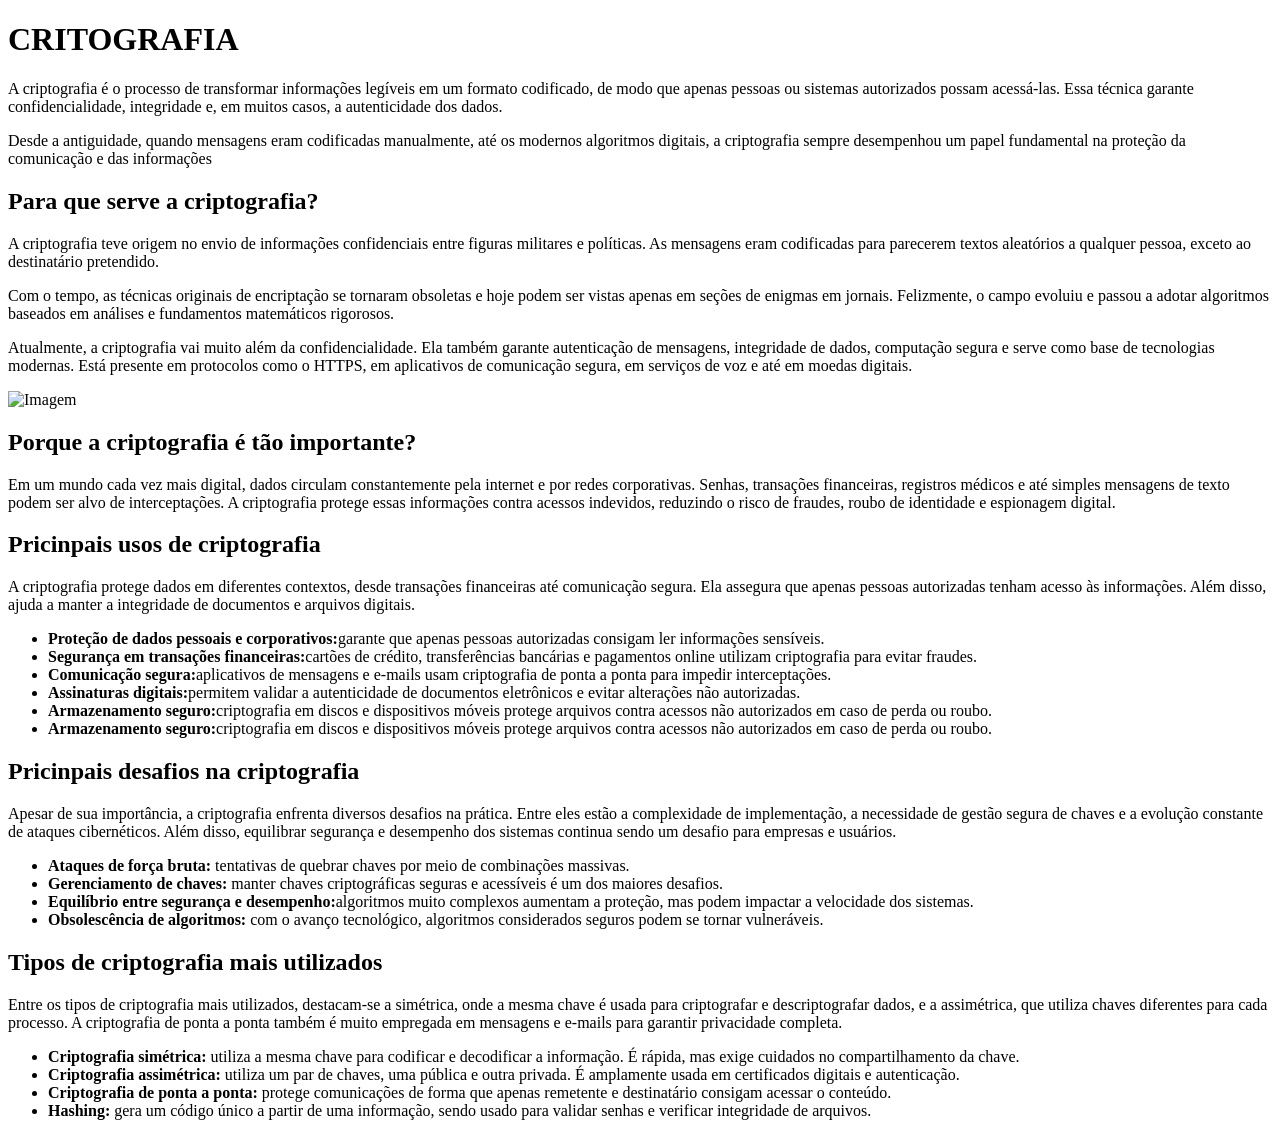
==== desafioGrupo/pagArryanne/Crip.html @ 3da6d53c "estrutra inicial da página de historia da cibersegurança" ====
<!DOCTYPE html>
<html lang="en">
<head>
    <meta charset="UTF-8">
    <meta name="viewport" content="width=device-width, initial-scale=1.0">
    <title>artigo</title>
</head>
<body>
    <h1>CRITOGRAFIA</h1>

    <p>A criptografia é o processo de transformar informações legíveis em um formato codificado, de modo que apenas pessoas ou sistemas autorizados possam acessá-las. Essa técnica garante confidencialidade, integridade e, em muitos casos, a autenticidade dos dados.</p>
    <p>Desde a antiguidade, quando mensagens eram codificadas manualmente, até os modernos algoritmos digitais, a criptografia sempre desempenhou um papel fundamental na proteção da comunicação e das informações</p>

    <h2>Para que serve a criptografia?</h2>
    <p>A criptografia teve origem no envio de informações confidenciais entre figuras militares e políticas. As mensagens eram codificadas para parecerem textos aleatórios a qualquer pessoa, exceto ao destinatário pretendido.</p>
    <p>Com o tempo, as técnicas originais de encriptação se tornaram obsoletas e hoje podem ser vistas apenas em seções de enigmas em jornais. Felizmente, o campo evoluiu e passou a adotar algoritmos baseados em análises e fundamentos matemáticos rigorosos.</p>
    <p>Atualmente, a criptografia vai muito além da confidencialidade. Ela também garante autenticação de mensagens, integridade de dados, computação segura e serve como base de tecnologias modernas. Está presente em protocolos como o HTTPS, em aplicativos de comunicação segura, em serviços de voz e até em moedas digitais.</p>

    <img src="img/WhatsApp Image 2025-09-11 at 15.09.34.jpeg" alt="Imagem"> <br>

    <h2>Porque a criptografia é tão importante? </h2>
    <p>Em um mundo cada vez mais digital, dados circulam constantemente pela internet e por redes corporativas. Senhas, transações financeiras, registros médicos e até simples mensagens de texto podem ser alvo de interceptações.
    A criptografia protege essas informações contra acessos indevidos, reduzindo o risco de fraudes, roubo de identidade e espionagem digital.
    </p>

    <h2>Pricinpais usos de criptografia</h2>
    <p>A criptografia protege dados em diferentes contextos, desde transações financeiras até comunicação segura.
       Ela assegura que apenas pessoas autorizadas tenham acesso às informações.
       Além disso, ajuda a manter a integridade de documentos e arquivos digitais.</p>
    <ul>
        <li><b>Proteção de dados pessoais e corporativos:</b>garante que apenas pessoas autorizadas consigam ler informações sensíveis.</li>
        <li><b>Segurança em transações financeiras:</b>cartões de crédito, transferências bancárias e pagamentos online utilizam criptografia para evitar fraudes.</li>
        <li><b>Comunicação segura:</b>aplicativos de mensagens e e-mails usam criptografia de ponta a ponta para impedir interceptações.</li>
        <li><b>Assinaturas digitais:</b>permitem validar a autenticidade de documentos eletrônicos e evitar alterações não autorizadas.</li>
        <li><b>Armazenamento seguro:</b>criptografia em discos e dispositivos móveis protege arquivos contra acessos não autorizados em caso de perda ou roubo.</li>
        <li><strong>Armazenamento seguro:</strong>criptografia em discos e dispositivos móveis protege arquivos contra acessos não autorizados em caso de perda ou roubo.</li> 
    </ul>


    <h2>Pricinpais desafios na criptografia</h2>
    <p>Apesar de sua importância, a criptografia enfrenta diversos desafios na prática.
    Entre eles estão a complexidade de implementação, a necessidade de gestão segura de chaves e a evolução constante de ataques cibernéticos.
    Além disso, equilibrar segurança e desempenho dos sistemas continua sendo um desafio para empresas e usuários.</p>

    <ul>
        <li><b>Ataques de força bruta:</b> tentativas de quebrar chaves por meio de combinações massivas.</li>
        <li><b>Gerenciamento de chaves: </b> manter chaves criptográficas seguras e acessíveis é um dos maiores desafios.</li>
        <li><b>Equilíbrio entre segurança e desempenho:</b>algoritmos muito complexos aumentam a proteção, mas podem impactar a velocidade dos sistemas.</li>
        <li><b>Obsolescência de algoritmos:</b> com o avanço tecnológico, algoritmos considerados seguros podem se tornar vulneráveis.</li>
    </ul>
    
    <h2>Tipos de criptografia mais utilizados</h2>
    <p>Entre os tipos de criptografia mais utilizados, destacam-se a simétrica, onde a mesma chave é usada para criptografar e descriptografar dados, e a assimétrica, que utiliza chaves diferentes para cada processo.
    A criptografia de ponta a ponta também é muito empregada em mensagens e e-mails para garantir privacidade completa.</p>
    <ul>
        <li><b>Criptografia simétrica: </b>utiliza a mesma chave para codificar e decodificar a informação. É rápida, mas exige cuidados no compartilhamento da chave.</li>
        <li><b>Criptografia assimétrica: </b>utiliza um par de chaves, uma pública e outra privada. É amplamente usada em certificados digitais e autenticação.</li>
        <li><b>Criptografia de ponta a ponta: </b>protege comunicações de forma que apenas remetente e destinatário consigam acessar o conteúdo.</li>
        <li><b>Hashing:</b> gera um código único a partir de uma informação, sendo usado para validar senhas e verificar integridade de arquivos.</li>
    </ul>

</body>
</html>
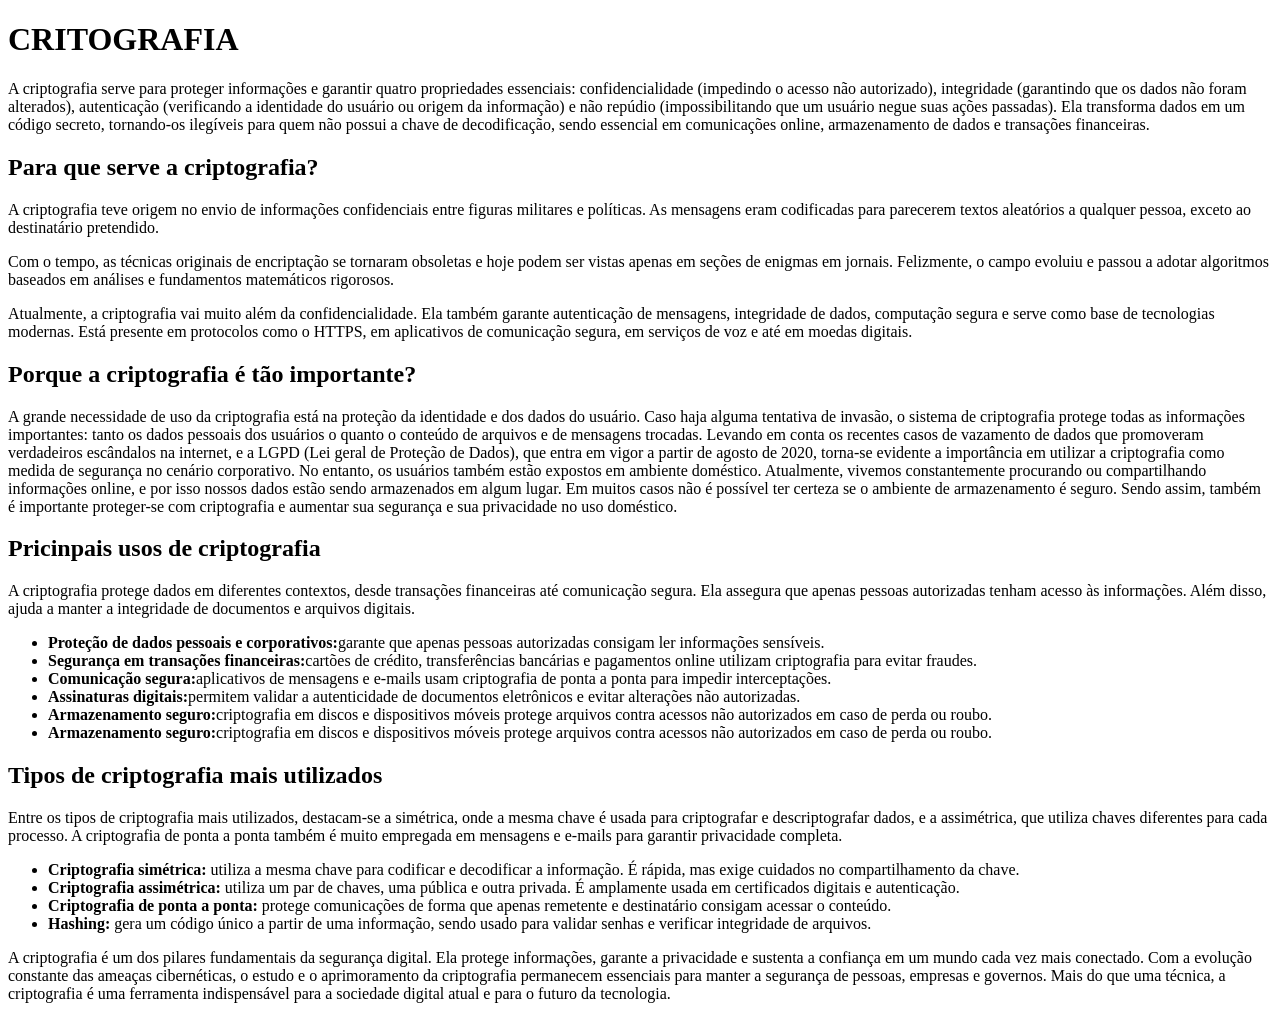
==== commit e4db65f2: "Update Crip.html" ====
--- a/desafioGrupo/pagArryanne/Crip.html
+++ b/desafioGrupo/pagArryanne/Crip.html
@@ -8,19 +8,16 @@
 <body>
     <h1>CRITOGRAFIA</h1>
 
-    <p>A criptografia é o processo de transformar informações legíveis em um formato codificado, de modo que apenas pessoas ou sistemas autorizados possam acessá-las. Essa técnica garante confidencialidade, integridade e, em muitos casos, a autenticidade dos dados.</p>
-    <p>Desde a antiguidade, quando mensagens eram codificadas manualmente, até os modernos algoritmos digitais, a criptografia sempre desempenhou um papel fundamental na proteção da comunicação e das informações</p>
+    <p>A criptografia serve para proteger informações e garantir quatro propriedades essenciais: confidencialidade (impedindo o acesso não autorizado), integridade (garantindo que os dados não foram alterados), autenticação (verificando a identidade do usuário ou origem da informação) e não repúdio (impossibilitando que um usuário negue suas ações passadas). Ela transforma dados em um código secreto, tornando-os ilegíveis para quem não possui a chave de decodificação, sendo essencial em comunicações online, armazenamento de dados e transações financeiras. </p>
 
     <h2>Para que serve a criptografia?</h2>
     <p>A criptografia teve origem no envio de informações confidenciais entre figuras militares e políticas. As mensagens eram codificadas para parecerem textos aleatórios a qualquer pessoa, exceto ao destinatário pretendido.</p>
     <p>Com o tempo, as técnicas originais de encriptação se tornaram obsoletas e hoje podem ser vistas apenas em seções de enigmas em jornais. Felizmente, o campo evoluiu e passou a adotar algoritmos baseados em análises e fundamentos matemáticos rigorosos.</p>
     <p>Atualmente, a criptografia vai muito além da confidencialidade. Ela também garante autenticação de mensagens, integridade de dados, computação segura e serve como base de tecnologias modernas. Está presente em protocolos como o HTTPS, em aplicativos de comunicação segura, em serviços de voz e até em moedas digitais.</p>
 
-    <img src="img/WhatsApp Image 2025-09-11 at 15.09.34.jpeg" alt="Imagem"> <br>
-
     <h2>Porque a criptografia é tão importante? </h2>
-    <p>Em um mundo cada vez mais digital, dados circulam constantemente pela internet e por redes corporativas. Senhas, transações financeiras, registros médicos e até simples mensagens de texto podem ser alvo de interceptações.
-    A criptografia protege essas informações contra acessos indevidos, reduzindo o risco de fraudes, roubo de identidade e espionagem digital.
+    <p>A grande necessidade de uso da criptografia está na proteção da identidade e dos dados do usuário.  Caso haja alguma tentativa de invasão, o sistema de criptografia protege todas as informações importantes: tanto os dados pessoais dos usuários o quanto o conteúdo de arquivos e de mensagens trocadas. Levando em conta os recentes casos de vazamento de dados que promoveram verdadeiros escândalos na internet, e a LGPD (Lei geral de Proteção de Dados), que entra em vigor a partir de agosto de 2020, torna-se evidente a importância em utilizar a criptografia como medida de segurança no cenário corporativo.
+    No entanto, os usuários também estão expostos em ambiente doméstico. Atualmente, vivemos constantemente procurando ou compartilhando informações online, e por isso nossos dados estão sendo armazenados em algum lugar. Em muitos casos não é possível ter certeza se o ambiente de armazenamento é seguro. Sendo assim, também é importante proteger-se com criptografia e aumentar sua segurança e sua privacidade no uso doméstico.
     </p>
 
     <h2>Pricinpais usos de criptografia</h2>
@@ -35,19 +32,6 @@
         <li><b>Armazenamento seguro:</b>criptografia em discos e dispositivos móveis protege arquivos contra acessos não autorizados em caso de perda ou roubo.</li>
         <li><strong>Armazenamento seguro:</strong>criptografia em discos e dispositivos móveis protege arquivos contra acessos não autorizados em caso de perda ou roubo.</li> 
     </ul>
-
-
-    <h2>Pricinpais desafios na criptografia</h2>
-    <p>Apesar de sua importância, a criptografia enfrenta diversos desafios na prática.
-    Entre eles estão a complexidade de implementação, a necessidade de gestão segura de chaves e a evolução constante de ataques cibernéticos.
-    Além disso, equilibrar segurança e desempenho dos sistemas continua sendo um desafio para empresas e usuários.</p>
-
-    <ul>
-        <li><b>Ataques de força bruta:</b> tentativas de quebrar chaves por meio de combinações massivas.</li>
-        <li><b>Gerenciamento de chaves: </b> manter chaves criptográficas seguras e acessíveis é um dos maiores desafios.</li>
-        <li><b>Equilíbrio entre segurança e desempenho:</b>algoritmos muito complexos aumentam a proteção, mas podem impactar a velocidade dos sistemas.</li>
-        <li><b>Obsolescência de algoritmos:</b> com o avanço tecnológico, algoritmos considerados seguros podem se tornar vulneráveis.</li>
-    </ul>
     
     <h2>Tipos de criptografia mais utilizados</h2>
     <p>Entre os tipos de criptografia mais utilizados, destacam-se a simétrica, onde a mesma chave é usada para criptografar e descriptografar dados, e a assimétrica, que utiliza chaves diferentes para cada processo.
@@ -58,6 +42,9 @@
         <li><b>Criptografia de ponta a ponta: </b>protege comunicações de forma que apenas remetente e destinatário consigam acessar o conteúdo.</li>
         <li><b>Hashing:</b> gera um código único a partir de uma informação, sendo usado para validar senhas e verificar integridade de arquivos.</li>
     </ul>
+    <p>A criptografia é um dos pilares fundamentais da segurança digital. Ela protege informações, garante a privacidade e sustenta a confiança em um mundo cada vez mais conectado. 
+    Com a evolução constante das ameaças cibernéticas, o estudo e o aprimoramento da criptografia permanecem essenciais para manter a segurança de pessoas, empresas e governos. 
+    Mais do que uma técnica, a criptografia é uma ferramenta indispensável para a sociedade digital atual e para o futuro da tecnologia.</p>
 
 </body>
-</html>+</html>
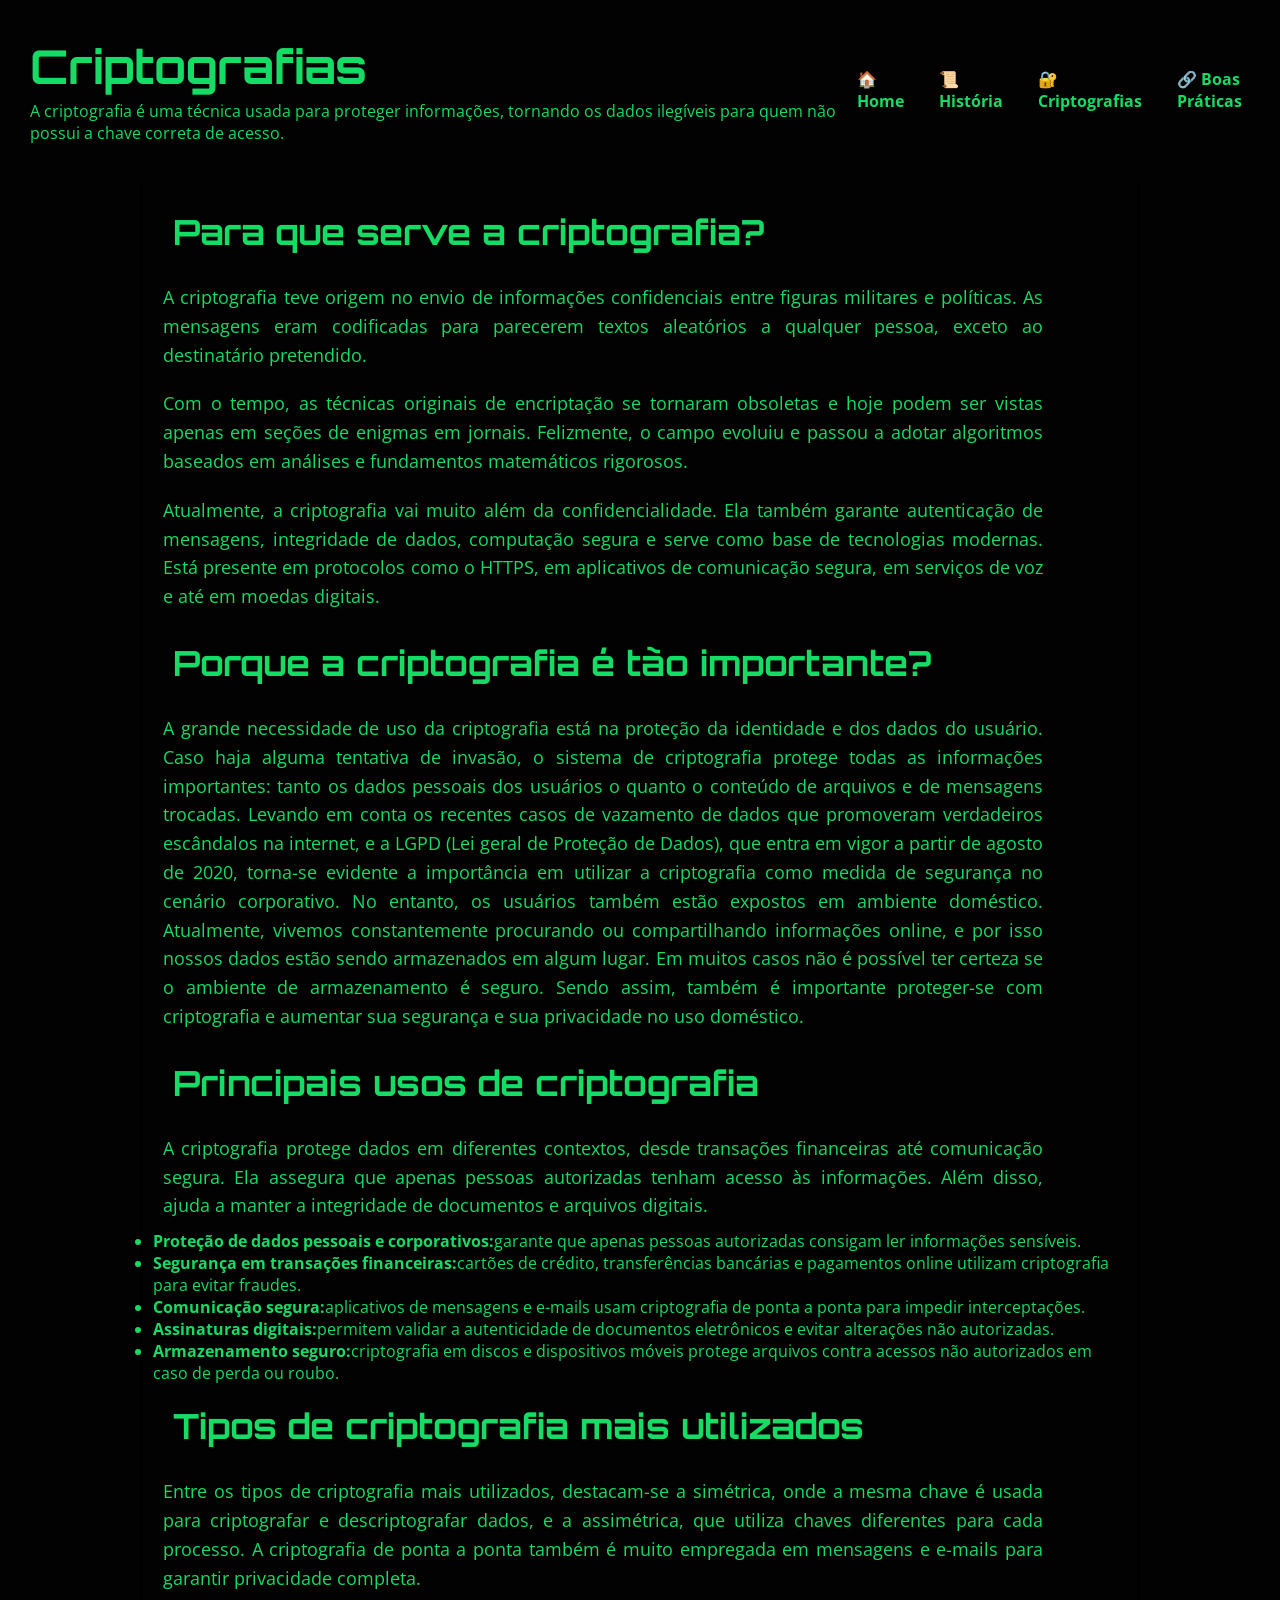
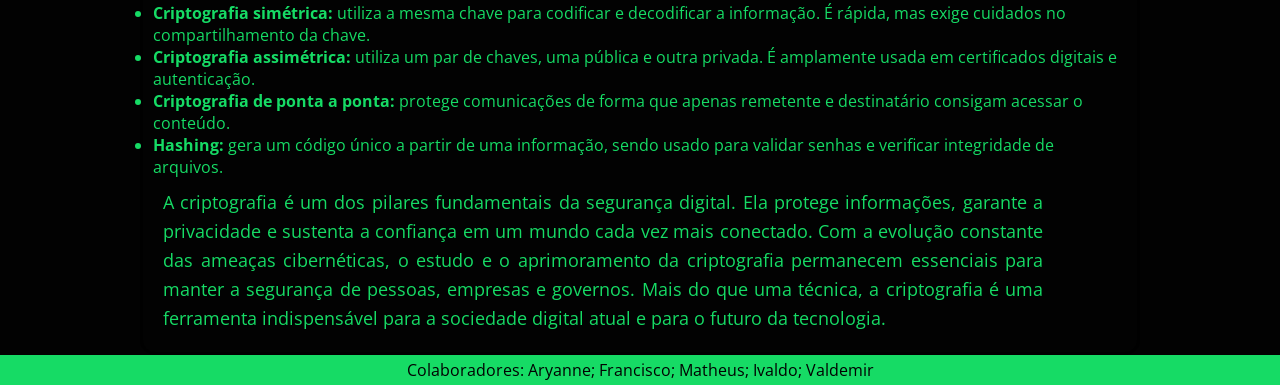
==== commit ca266907: "Finalização Projeto" ====
--- a/desafioGrupo/pagArryanne/Crip.html
+++ b/desafioGrupo/pagArryanne/Crip.html
@@ -4,47 +4,68 @@
     <meta charset="UTF-8">
     <meta name="viewport" content="width=device-width, initial-scale=1.0">
     <title>artigo</title>
+    <link rel="stylesheet" href="crip.css">
 </head>
 <body>
-    <h1>CRITOGRAFIA</h1>
 
-    <p>A criptografia serve para proteger informações e garantir quatro propriedades essenciais: confidencialidade (impedindo o acesso não autorizado), integridade (garantindo que os dados não foram alterados), autenticação (verificando a identidade do usuário ou origem da informação) e não repúdio (impossibilitando que um usuário negue suas ações passadas). Ela transforma dados em um código secreto, tornando-os ilegíveis para quem não possui a chave de decodificação, sendo essencial em comunicações online, armazenamento de dados e transações financeiras. </p>
-
-    <h2>Para que serve a criptografia?</h2>
-    <p>A criptografia teve origem no envio de informações confidenciais entre figuras militares e políticas. As mensagens eram codificadas para parecerem textos aleatórios a qualquer pessoa, exceto ao destinatário pretendido.</p>
-    <p>Com o tempo, as técnicas originais de encriptação se tornaram obsoletas e hoje podem ser vistas apenas em seções de enigmas em jornais. Felizmente, o campo evoluiu e passou a adotar algoritmos baseados em análises e fundamentos matemáticos rigorosos.</p>
-    <p>Atualmente, a criptografia vai muito além da confidencialidade. Ela também garante autenticação de mensagens, integridade de dados, computação segura e serve como base de tecnologias modernas. Está presente em protocolos como o HTTPS, em aplicativos de comunicação segura, em serviços de voz e até em moedas digitais.</p>
-
-    <h2>Porque a criptografia é tão importante? </h2>
-    <p>A grande necessidade de uso da criptografia está na proteção da identidade e dos dados do usuário.  Caso haja alguma tentativa de invasão, o sistema de criptografia protege todas as informações importantes: tanto os dados pessoais dos usuários o quanto o conteúdo de arquivos e de mensagens trocadas. Levando em conta os recentes casos de vazamento de dados que promoveram verdadeiros escândalos na internet, e a LGPD (Lei geral de Proteção de Dados), que entra em vigor a partir de agosto de 2020, torna-se evidente a importância em utilizar a criptografia como medida de segurança no cenário corporativo.
-    No entanto, os usuários também estão expostos em ambiente doméstico. Atualmente, vivemos constantemente procurando ou compartilhando informações online, e por isso nossos dados estão sendo armazenados em algum lugar. Em muitos casos não é possível ter certeza se o ambiente de armazenamento é seguro. Sendo assim, também é importante proteger-se com criptografia e aumentar sua segurança e sua privacidade no uso doméstico.
-    </p>
-
-    <h2>Pricinpais usos de criptografia</h2>
-    <p>A criptografia protege dados em diferentes contextos, desde transações financeiras até comunicação segura.
-       Ela assegura que apenas pessoas autorizadas tenham acesso às informações.
-       Além disso, ajuda a manter a integridade de documentos e arquivos digitais.</p>
-    <ul>
-        <li><b>Proteção de dados pessoais e corporativos:</b>garante que apenas pessoas autorizadas consigam ler informações sensíveis.</li>
-        <li><b>Segurança em transações financeiras:</b>cartões de crédito, transferências bancárias e pagamentos online utilizam criptografia para evitar fraudes.</li>
-        <li><b>Comunicação segura:</b>aplicativos de mensagens e e-mails usam criptografia de ponta a ponta para impedir interceptações.</li>
-        <li><b>Assinaturas digitais:</b>permitem validar a autenticidade de documentos eletrônicos e evitar alterações não autorizadas.</li>
-        <li><b>Armazenamento seguro:</b>criptografia em discos e dispositivos móveis protege arquivos contra acessos não autorizados em caso de perda ou roubo.</li>
-        <li><strong>Armazenamento seguro:</strong>criptografia em discos e dispositivos móveis protege arquivos contra acessos não autorizados em caso de perda ou roubo.</li> 
-    </ul>
-    
-    <h2>Tipos de criptografia mais utilizados</h2>
-    <p>Entre os tipos de criptografia mais utilizados, destacam-se a simétrica, onde a mesma chave é usada para criptografar e descriptografar dados, e a assimétrica, que utiliza chaves diferentes para cada processo.
-    A criptografia de ponta a ponta também é muito empregada em mensagens e e-mails para garantir privacidade completa.</p>
-    <ul>
-        <li><b>Criptografia simétrica: </b>utiliza a mesma chave para codificar e decodificar a informação. É rápida, mas exige cuidados no compartilhamento da chave.</li>
-        <li><b>Criptografia assimétrica: </b>utiliza um par de chaves, uma pública e outra privada. É amplamente usada em certificados digitais e autenticação.</li>
-        <li><b>Criptografia de ponta a ponta: </b>protege comunicações de forma que apenas remetente e destinatário consigam acessar o conteúdo.</li>
-        <li><b>Hashing:</b> gera um código único a partir de uma informação, sendo usado para validar senhas e verificar integridade de arquivos.</li>
-    </ul>
-    <p>A criptografia é um dos pilares fundamentais da segurança digital. Ela protege informações, garante a privacidade e sustenta a confiança em um mundo cada vez mais conectado. 
-    Com a evolução constante das ameaças cibernéticas, o estudo e o aprimoramento da criptografia permanecem essenciais para manter a segurança de pessoas, empresas e governos. 
-    Mais do que uma técnica, a criptografia é uma ferramenta indispensável para a sociedade digital atual e para o futuro da tecnologia.</p>
-
+    <header>
+        <div class="titulo">
+            <h1>Criptografias</h1>
+            <p>
+                A criptografia é uma técnica usada para proteger informações, tornando os dados ilegíveis para quem não possui a chave correta de acesso. 
+            </p>
+        </div>
+        <nav>
+            <a href="/desafioGrupo/index.html">🏠 Home</a>
+            <a href="/desafioGrupo/pagMatheus/historia.html">📜 História</a>
+            <a href="/desafioGrupo/pagIvaldo/attack.html">🔐 Criptografias</a>
+            <a href="/desafioGrupo/pagLinks/links.html">🔗 Boas Práticas</a>
+        </nav>
+    </header>
+    <main>
+        <section>
+            <h2>Para que serve a criptografia?</h2>
+            <p>A criptografia teve origem no envio de informações confidenciais entre figuras militares e políticas. As mensagens eram codificadas para parecerem textos aleatórios a qualquer pessoa, exceto ao destinatário pretendido.</p>
+            <p>Com o tempo, as técnicas originais de encriptação se tornaram obsoletas e hoje podem ser vistas apenas em seções de enigmas em jornais. Felizmente, o campo evoluiu e passou a adotar algoritmos baseados em análises e fundamentos matemáticos rigorosos.</p>
+            <p>Atualmente, a criptografia vai muito além da confidencialidade. Ela também garante autenticação de mensagens, integridade de dados, computação segura e serve como base de tecnologias modernas. Está presente em protocolos como o HTTPS, em aplicativos de comunicação segura, em serviços de voz e até em moedas digitais.</p>
+        </section>
+        <section>
+            <h2>Porque a criptografia é tão importante? </h2>
+            <p>A grande necessidade de uso da criptografia está na proteção da identidade e dos dados do usuário.  Caso haja alguma tentativa de invasão, o sistema de criptografia protege todas as informações importantes: tanto os dados pessoais dos usuários o quanto o conteúdo de arquivos e de mensagens trocadas. Levando em conta os recentes casos de vazamento de dados que promoveram verdadeiros escândalos na internet, e a LGPD (Lei geral de Proteção de Dados), que entra em vigor a partir de agosto de 2020, torna-se evidente a importância em utilizar a criptografia como medida de segurança no cenário corporativo.
+            No entanto, os usuários também estão expostos em ambiente doméstico. Atualmente, vivemos constantemente procurando ou compartilhando informações online, e por isso nossos dados estão sendo armazenados em algum lugar. Em muitos casos não é possível ter certeza se o ambiente de armazenamento é seguro. Sendo assim, também é importante proteger-se com criptografia e aumentar sua segurança e sua privacidade no uso doméstico.
+            </p>
+        </section>
+        <section>
+            <h2>Principais usos de criptografia</h2>
+            <p>A criptografia protege dados em diferentes contextos, desde transações financeiras até comunicação segura.
+               Ela assegura que apenas pessoas autorizadas tenham acesso às informações.
+               Além disso, ajuda a manter a integridade de documentos e arquivos digitais.</p>
+            <ul>
+                <li><strong>Proteção de dados pessoais e corporativos:</strong>garante que apenas pessoas autorizadas consigam ler informações sensíveis.</li>
+                <li><strong>Segurança em transações financeiras:</strong>cartões de crédito, transferências bancárias e pagamentos online utilizam criptografia para evitar fraudes.</li>
+                <li><strong>Comunicação segura:</strong>aplicativos de mensagens e e-mails usam criptografia de ponta a ponta para impedir interceptações.</li>
+                <li><strong>Assinaturas digitais:</strong>permitem validar a autenticidade de documentos eletrônicos e evitar alterações não autorizadas.</li>
+                <li><strong>Armazenamento seguro:</strong>criptografia em discos e dispositivos móveis protege arquivos contra acessos não autorizados em caso de perda ou roubo.</li>
+            </ul>
+        </section>
+        
+        <section>
+            <h2>Tipos de criptografia mais utilizados</h2>
+            <p>Entre os tipos de criptografia mais utilizados, destacam-se a simétrica, onde a mesma chave é usada para criptografar e descriptografar dados, e a assimétrica, que utiliza chaves diferentes para cada processo.
+            A criptografia de ponta a ponta também é muito empregada em mensagens e e-mails para garantir privacidade completa.</p>
+            <ul>
+                <li><strong>Criptografia simétrica: </strong>utiliza a mesma chave para codificar e decodificar a informação. É rápida, mas exige cuidados no compartilhamento da chave.</li>
+                <li><strong>Criptografia assimétrica: </strong>utiliza um par de chaves, uma pública e outra privada. É amplamente usada em certificados digitais e autenticação.</li>
+                <li><strong>Criptografia de ponta a ponta: </strong>protege comunicações de forma que apenas remetente e destinatário consigam acessar o conteúdo.</li>
+                <li><strong>Hashing:</strong> gera um código único a partir de uma informação, sendo usado para validar senhas e verificar integridade de arquivos.</li>
+            </ul>
+            <p>A criptografia é um dos pilares fundamentais da segurança digital. Ela protege informações, garante a privacidade e sustenta a confiança em um mundo cada vez mais conectado.
+            Com a evolução constante das ameaças cibernéticas, o estudo e o aprimoramento da criptografia permanecem essenciais para manter a segurança de pessoas, empresas e governos.
+            Mais do que uma técnica, a criptografia é uma ferramenta indispensável para a sociedade digital atual e para o futuro da tecnologia.</p>
+        </section>
+    </main>
+    <footer>
+    <p>Colaboradores: Aryanne; Francisco; Matheus; Ivaldo; Valdemir</p>
+  </footer>
 </body>
 </html>
--- a/desafioGrupo/pagArryanne/crip.css
+++ b/desafioGrupo/pagArryanne/crip.css
@@ -0,0 +1,150 @@
+@import url('https://fonts.googleapis.com/css2?family=Orbitron:wght@400..900&family=Outfit:wght@100..900&display=swap');
+@import url('https://fonts.googleapis.com/css2?family=Open+Sans:ital,wght@0,300..800;1,300..800&family=Orbitron:wght@400..900&family=Outfit:wght@100..900&display=swap');
+
+:root {
+    --fonteTitulo: 'Orbitron', sans-serif;
+    --fonteTexto: 'Open Sans', sans-serif;
+    --preto200: #020202;
+    --preto100: #111;
+    --verde400: #0D2818;
+    --verde300: #04471C;
+    --verde200: #058C42;
+    --verde100: #16DB65;
+}
+
+* {
+    padding: 0;
+    margin: 0;
+    box-sizing: border-box;
+}
+
+body {
+    background-color: var(--preto200);
+    font-family: var(--fonteTexto);
+    background-image: url('https://i.pinimg.com/originals/84/53/be/8453bedc2350e1878e07bbb05cd13765.gif');
+    background-position: center;
+}
+
+.titulo {
+    display: flex;
+    color: var(--verde100);
+    flex-direction: column;
+    gap: 5px;
+    margin: 10px;
+}
+
+header {
+    position: relative;
+    height: 180px;
+    padding: 40px 20px;
+    display: flex;
+    justify-content: space-between;
+    align-items: center;
+    overflow: hidden;
+}
+
+header::before {
+    content: "";
+    position: absolute;
+    top: 0;
+    left: 0;
+    width: 100%;
+    height: 100%;
+    background: url('https://i.pinimg.com/originals/ae/0d/ad/ae0dad3e3926dbd1e435b46b7e9e6d04.gif') center/cover no-repeat;
+    filter: blur(5px);
+    z-index: 0;
+}
+
+header h1 {
+    font-family: var(--fonteTitulo);
+    font-size: 35pt;
+    position: relative;
+    z-index: 1;
+}
+
+.titulo p {
+    position: relative;
+    z-index: 1;
+}
+
+@media (max-width: 900px) {
+    header {
+        flex-direction: row;
+        flex-wrap: wrap;
+        align-items: center;
+        gap: 10px;
+        height: auto;
+        padding: 15px 20px;
+    }
+
+    nav {
+        flex-direction: row;   
+        flex-wrap: wrap;      
+        justify-content: center;
+        gap: 10px;
+        width: 100%;
+    }
+
+    nav a {
+        flex: 0 1 auto;        
+    }
+}
+
+
+nav {
+    display: flex;
+    gap: 15px;
+    position: relative;
+    z-index: 1;
+}
+
+nav > a {
+    color: var(--verde100);
+    padding: 10px;
+    text-decoration: none;
+    font-weight: bold;
+}
+
+nav > a:hover {
+    background-color: var(--verde100);
+    color: var(--preto200);
+    transition: background .3s, color .3s;
+    border-radius: 9px;
+}
+
+main {
+    background-color: var(--preto200);
+    max-width: 1000px;
+    margin: auto;
+    padding: 10px;
+    color: var(--verde100);
+    border: 3px solid black;
+    border-top: none;
+    border-radius: 0px 0px 15px 15px;
+}
+
+section > h2 {
+    font-family: var(--fonteTitulo);
+    font-size: 26pt;
+    padding: 10px;
+    margin: 10px;
+
+}
+
+section > p {
+    font-size: 18px;
+    line-height: 1.6;
+    max-width: 900px;
+    font-weight: 400;
+    text-align: justify;
+    padding: 10px;
+}
+
+footer {
+    background-color: var(--verde100);
+    font-size: 12pt;
+    text-align: center;
+    padding: 4px;
+    color: var(--preto200);
+     
+}
